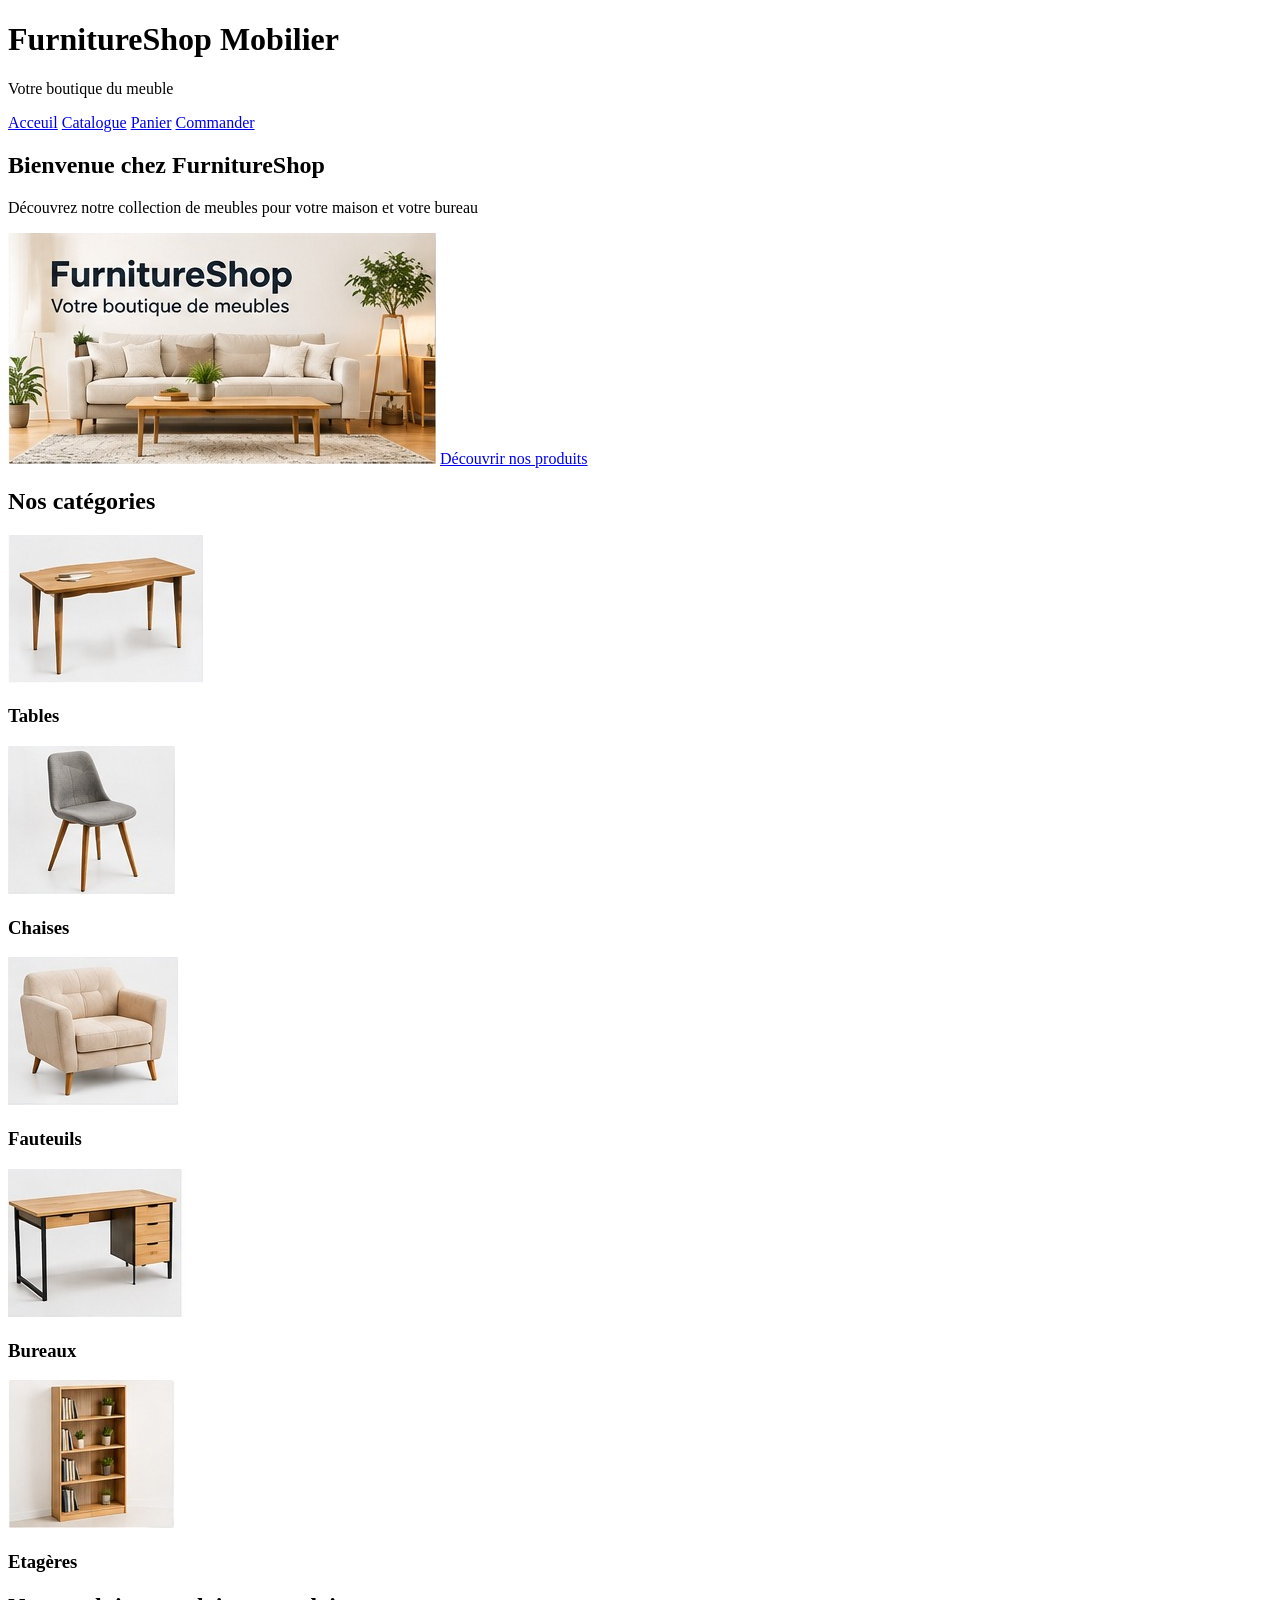
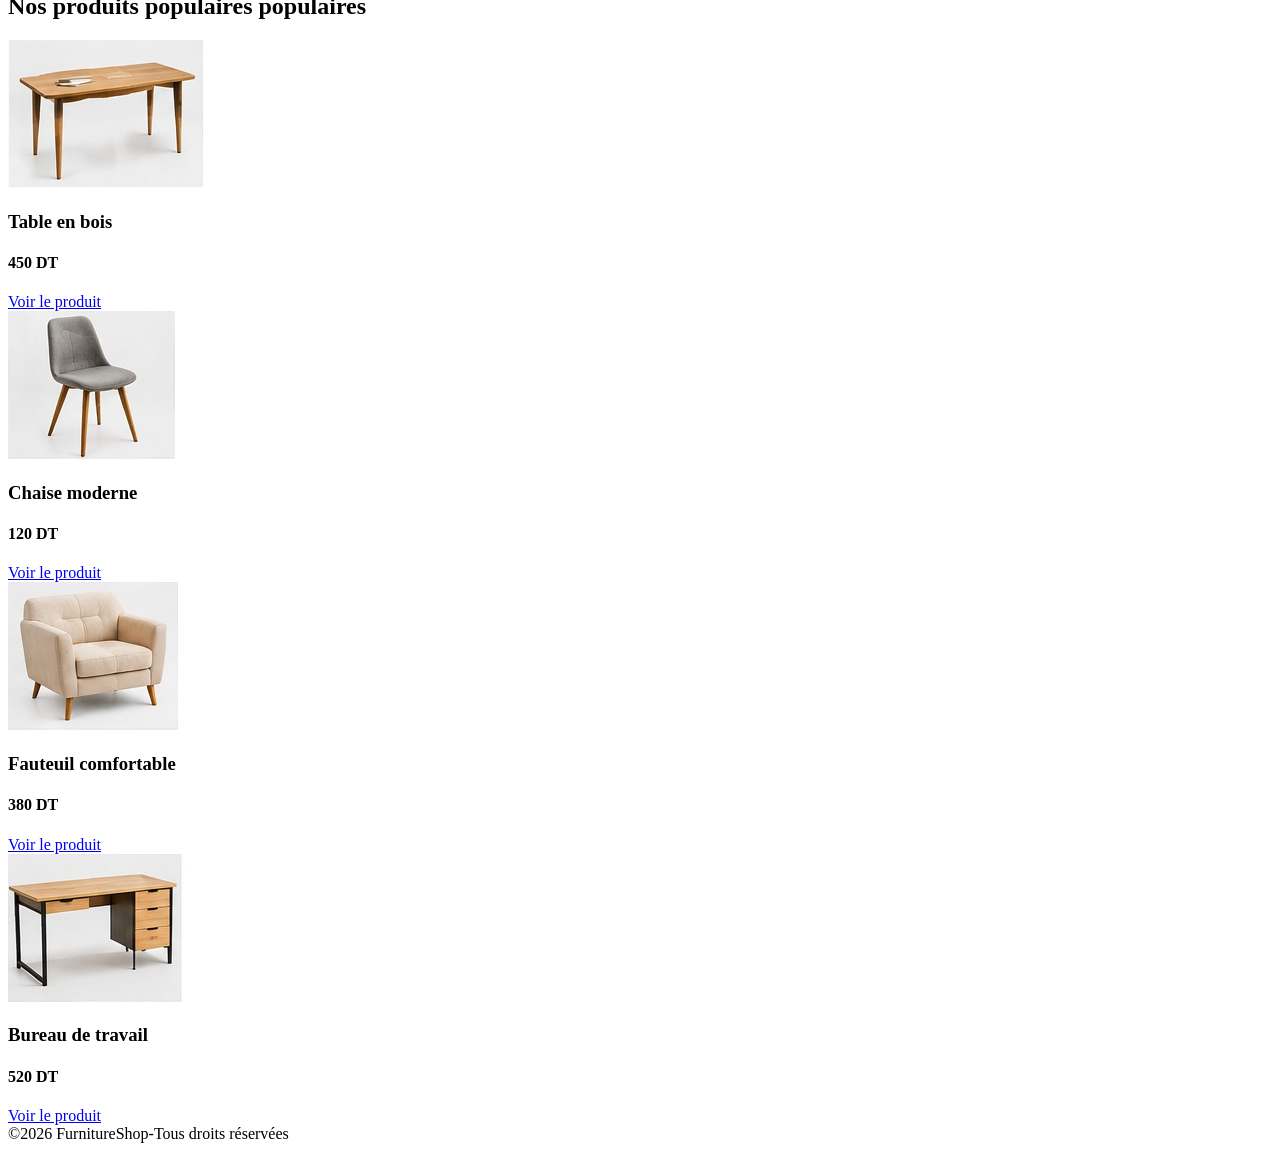
==== index.html @ ce52f33b "version1" ====
<!DOCTYPE html>
<html lang="en">
<head>
    <meta charset="UTF-8">
    <meta name="viewport" content="width=device-width, initial-scale=1.0">
    <title>FurnitureShop</title>
    <link rel="icon" href="images/banniere-accueil.jpg">
</head>
<body>
    <header>
        <h1>FurnitureShop Mobilier</h1>
        <p>Votre boutique du meuble</p>
        <nav>
            <a href="index.html">Acceuil</a>
            <a href="produits.html">Catalogue</a>
            <a href="panier.html">Panier</a>
            <a href="commande.html">Commander</a>
        </nav>
    </header>
    <main>
        <section>
            <h2>Bienvenue chez FurnitureShop</h2>
            <p>Découvrez notre collection de meubles pour votre maison et votre bureau</p>
            <img src="images/banniere-accueil.jpg" alt="">
            <a href="produits.html">Découvrir nos produits </a>
        </section>
        <section>
            <h2>Nos catégories</h2>
            <article>
                <img src="images/produit1.jpg" alt="tables">
                <h3>Tables</h3>
            </article>
            <article>
                <img src="images/produit2.jpg" alt="Chaises">
                <h3>Chaises</h3>
            </article>
            <article>
                <img src="images/produit3.jpg" alt="Fauteuils">
                <h3>Fauteuils</h3>
            </article>
            <article>
                <img src="images/produit4.jpg" alt="Bureaux">
                <h3>Bureaux</h3>
            </article>
            <article>
                <img src="images/produit5.jpg" alt="Etagères">
                <h3>Etagères</h3>
            </article>
        </section>
        <section>
            <h2>Nos produits populaires populaires</h2>
            <article>
                <img src="images/produit1.jpg" alt="tables">
                <h3>Table en bois</h3>
                <h4>450 DT</h4>
                <a href="produit.html">Voir le produit</a>
            </article>
            <article>
                <img src="images/produit2.jpg" alt="Chaises">
                <h3>Chaise moderne</h3>
                <h4>120 DT</h4>
                <a href="produit.html">Voir le produit</a>
            </article>
            <article>
                <img src="images/produit3.jpg" alt="Fauteuils">
                <h3>Fauteuil comfortable</h3>
                <h4>380 DT</h4>
                <a href="produit.html">Voir le produit</a>
            </article>
            <article>
                <img src="images/produit4.jpg" alt="Bureaux">
                <h3>Bureau de travail</h3>
                <h4>520 DT</h4>
                <a href="produit.html">Voir le produit</a>
                
            </article>
        </section>
    </main>
    <footer>&copy;2026 FurnitureShop-Tous droits réservées</footer>
</body>
</html>
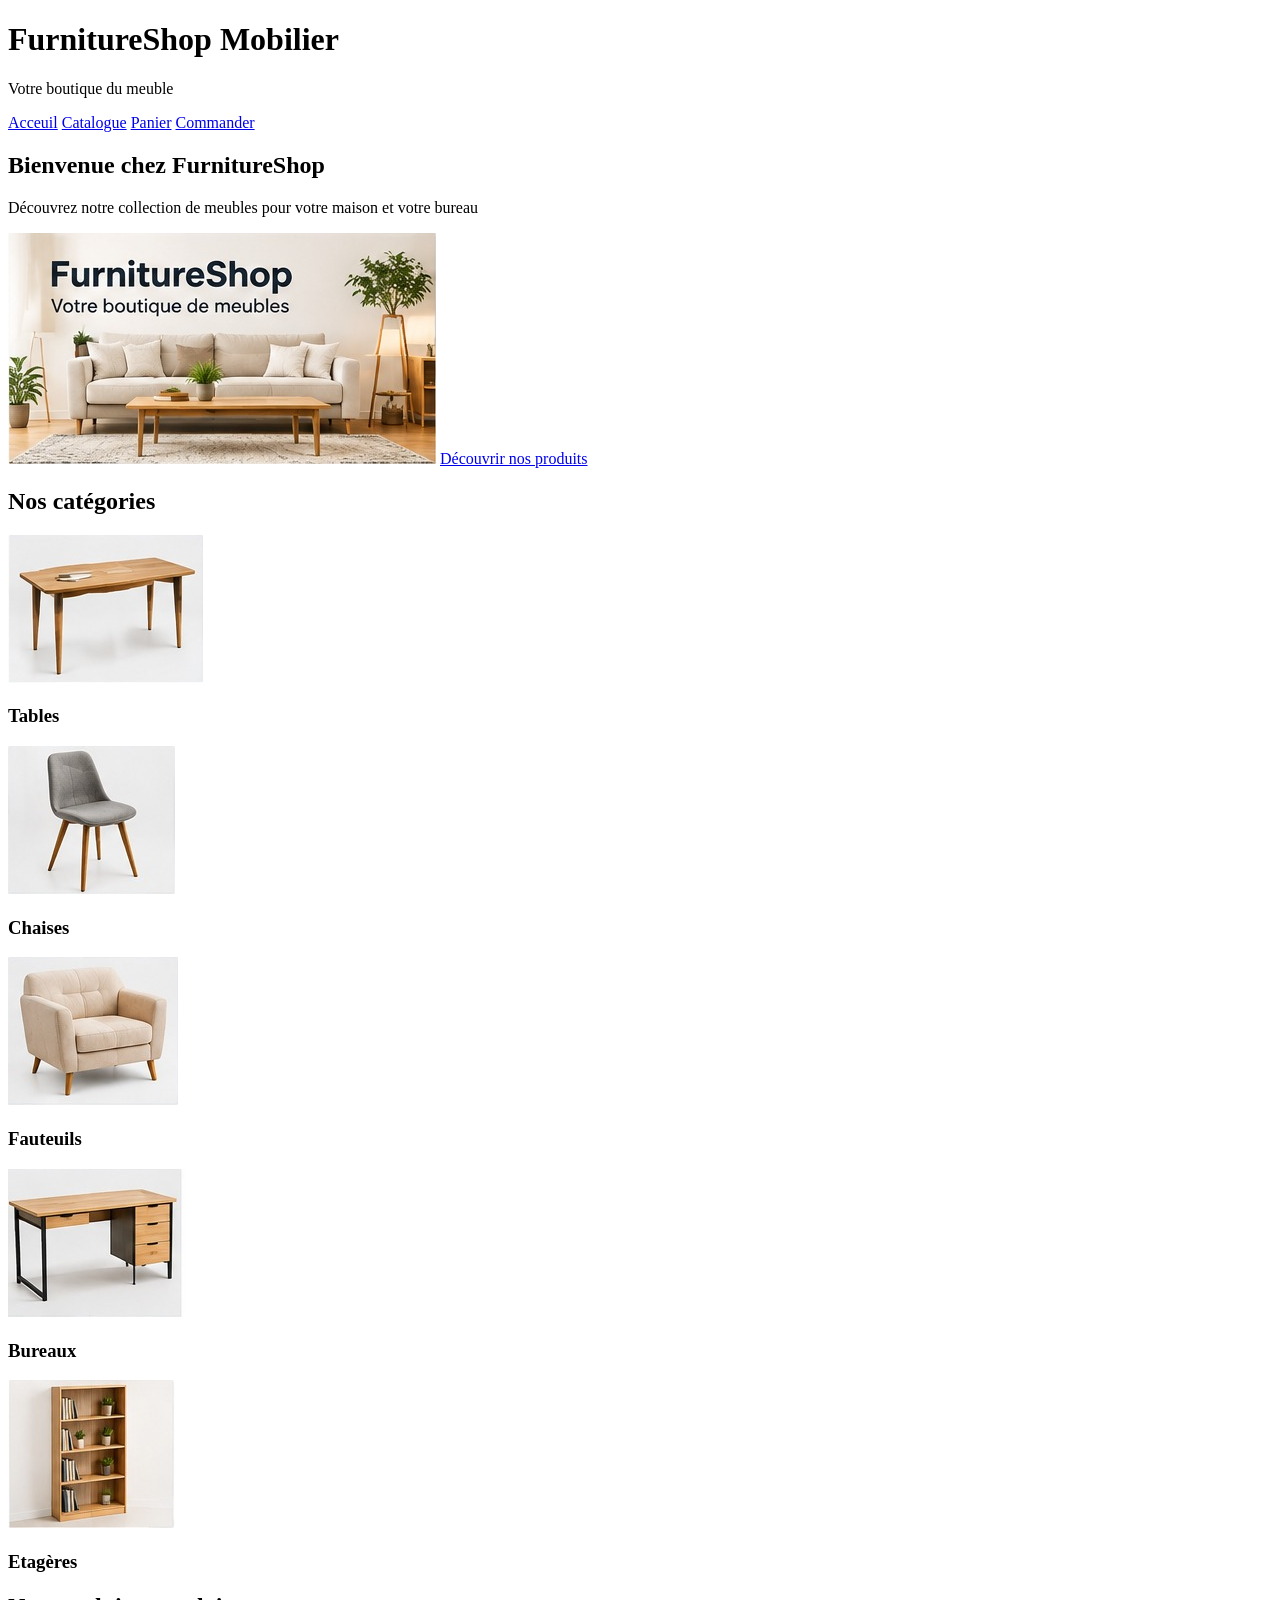
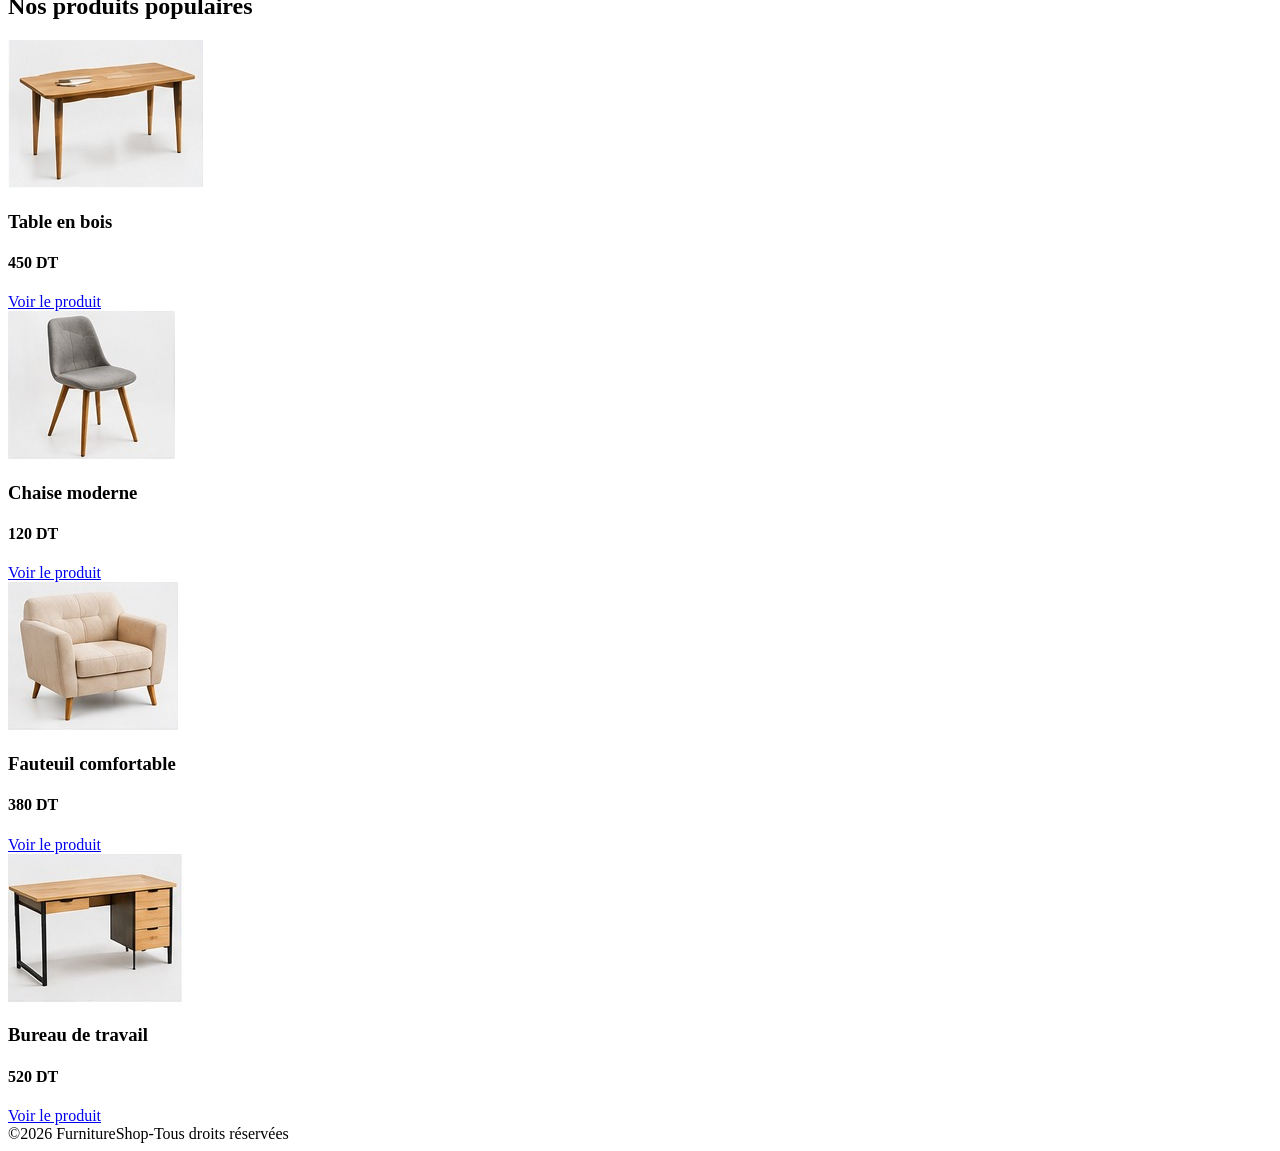
==== commit d4f0aa5e: "modification" ====
--- a/index.html
+++ b/index.html
@@ -48,7 +48,7 @@
             </article>
         </section>
         <section>
-            <h2>Nos produits populaires populaires</h2>
+            <h2>Nos produits populaires</h2>
             <article>
                 <img src="images/produit1.jpg" alt="tables">
                 <h3>Table en bois</h3>
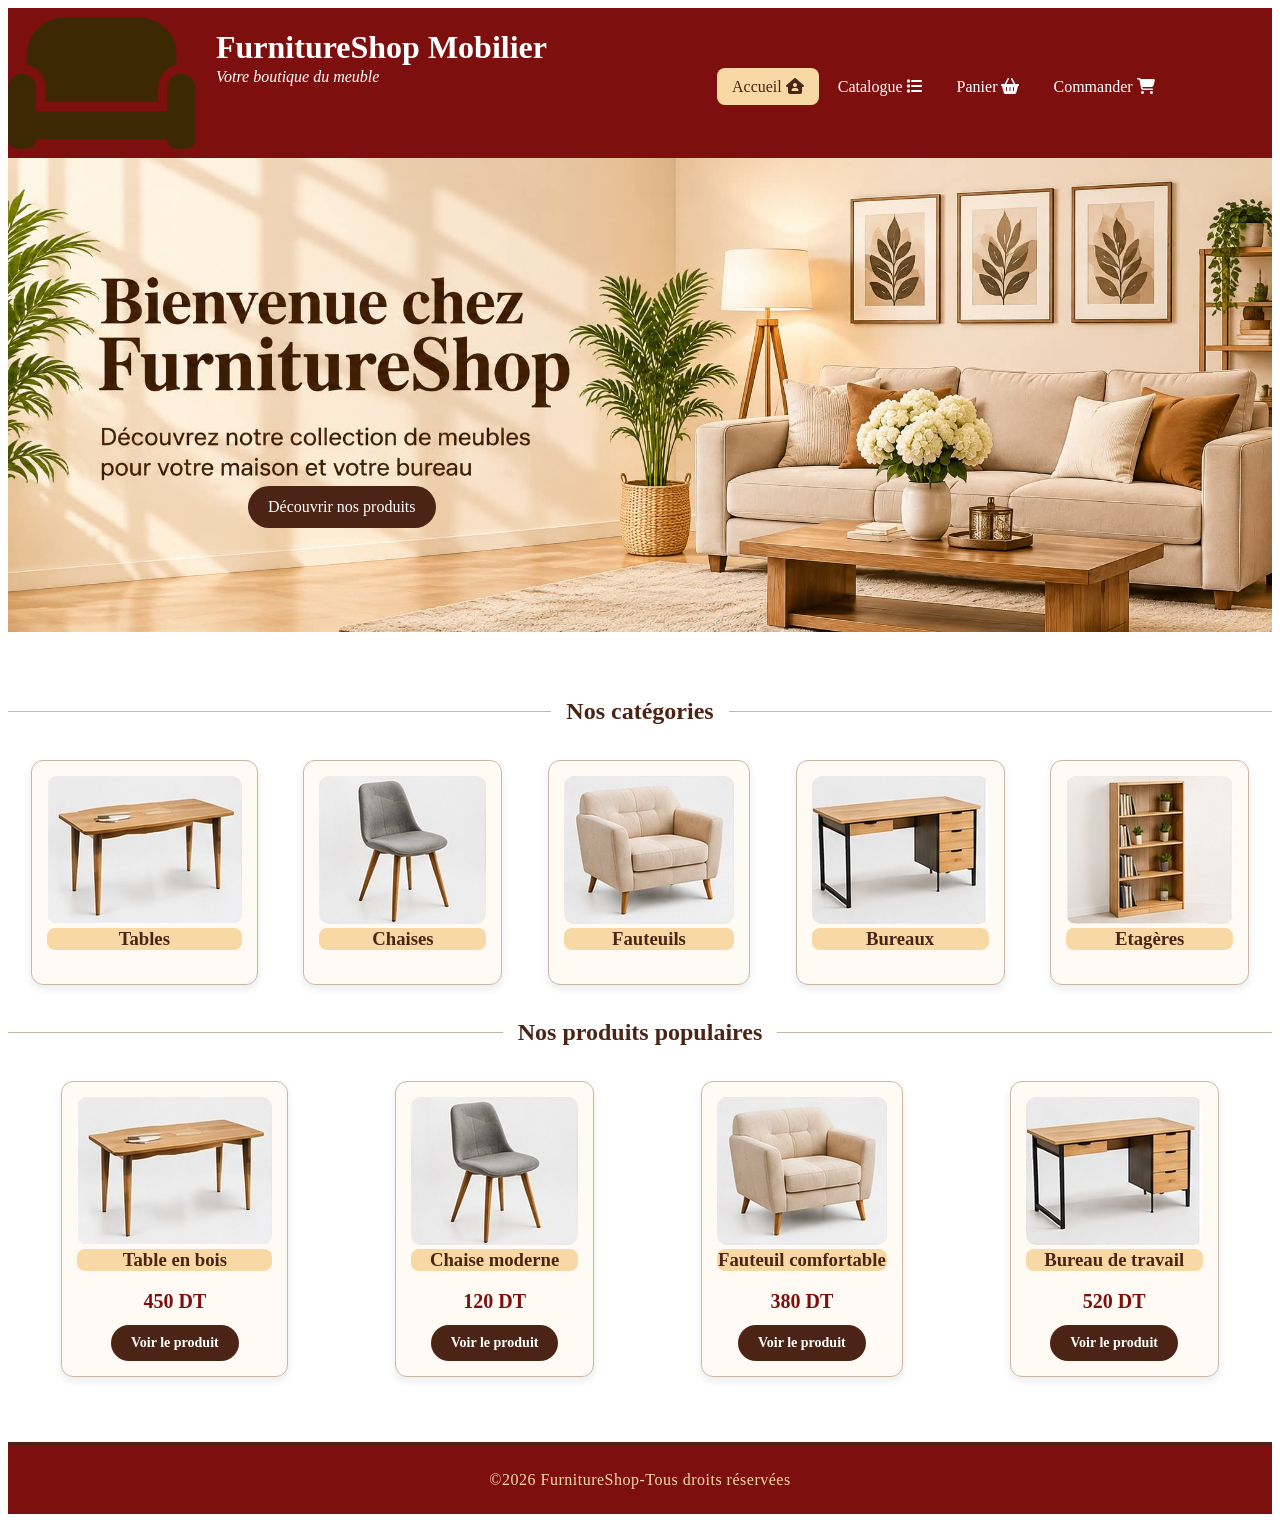
==== commit fbea8984: "version 3" ====
--- a/index.html
+++ b/index.html
@@ -4,75 +4,78 @@
     <meta charset="UTF-8">
     <meta name="viewport" content="width=device-width, initial-scale=1.0">
     <title>FurnitureShop</title>
+    <link rel="stylesheet" href="https://cdnjs.cloudflare.com/ajax/libs/font-awesome/6.7.2/css/all.min.css">
     <link rel="icon" href="images/banniere-accueil.jpg">
+    <link rel="stylesheet" href="CSS/style.css">
+    <script src="JS/script.js" defer></script>
 </head>
 <body>
     <header>
-        <h1>FurnitureShop Mobilier</h1>
-        <p>Votre boutique du meuble</p>
+        <i id="c" class="fa-solid fa-couch"></i>
+        <div>
+            <h1 id="tit">FurnitureShop Mobilier</h1>
+            <p id="p">Votre boutique du meuble</p>
+        </div>
         <nav>
-            <a href="index.html">Acceuil</a>
-            <a href="produits.html">Catalogue</a>
-            <a href="panier.html">Panier</a>
-            <a href="commande.html">Commander</a>
+            <a href="index.html" class="active">Accueil <i class="fa-solid fa-house-user"></i></a>
+            <a href="produits.html">Catalogue <i class="fa-solid fa-list"></i></a>
+            <a href="panier.html">Panier <i class="fa-solid fa-basket-shopping"></i></a>
+            <a href="commande.html">Commander <i class="fa-solid fa-cart-shopping"></i></a>
         </nav>
     </header>
     <main>
-        <section>
-            <h2>Bienvenue chez FurnitureShop</h2>
-            <p>Découvrez notre collection de meubles pour votre maison et votre bureau</p>
-            <img src="images/banniere-accueil.jpg" alt="">
-            <a href="produits.html">Découvrir nos produits </a>
+        <section id="sec">
+            <img id="im" src="images/acceuil.jpeg" alt="">
+            <a href="produits.html">Découvrir nos produits</a>
         </section>
-        <section>
+        <section id="cat">
             <h2>Nos catégories</h2>
-            <article>
-                <img src="images/produit1.jpg" alt="tables">
-                <h3>Tables</h3>
+            <article class="cat">
+                <img src="images/produit1.jpg" alt="tables" class="l">
+                <h3 class="nm">Tables</h3>
             </article>
-            <article>
-                <img src="images/produit2.jpg" alt="Chaises">
-                <h3>Chaises</h3>
+            <article class="cat">
+                <img src="images/produit2.jpg" alt="Chaises" class="l">
+                <h3 class="nm">Chaises</h3>
             </article>
-            <article>
-                <img src="images/produit3.jpg" alt="Fauteuils">
-                <h3>Fauteuils</h3>
+            <article class="cat">
+                <img src="images/produit3.jpg" alt="Fauteuils" class="l">
+                <h3 class="nm">Fauteuils</h3>
             </article>
-            <article>
-                <img src="images/produit4.jpg" alt="Bureaux">
-                <h3>Bureaux</h3>
+            <article class="cat">
+                <img src="images/produit4.jpg" alt="Bureaux" class="l">
+                <h3 class="nm">Bureaux</h3>
             </article>
-            <article>
-                <img src="images/produit5.jpg" alt="Etagères">
-                <h3>Etagères</h3>
+            <article class="cat">
+                <img src="images/produit5.jpg" alt="Etagères" class="l">
+                <h3 class="nm">Etagères</h3>
             </article>
         </section>
-        <section>
+        <section id="pop">
             <h2>Nos produits populaires</h2>
-            <article>
-                <img src="images/produit1.jpg" alt="tables">
-                <h3>Table en bois</h3>
+            <article class="pop">
+                <img src="images/produit1.jpg" alt="tables" class="l">
+                <h3 class="nm">Table en bois</h3>
                 <h4>450 DT</h4>
                 <a href="produit.html">Voir le produit</a>
             </article>
-            <article>
-                <img src="images/produit2.jpg" alt="Chaises">
-                <h3>Chaise moderne</h3>
+            <article class="pop">
+                <img src="images/produit2.jpg" alt="Chaises" class="l">
+                <h3 class="nm">Chaise moderne</h3>
                 <h4>120 DT</h4>
                 <a href="produit.html">Voir le produit</a>
             </article>
-            <article>
-                <img src="images/produit3.jpg" alt="Fauteuils">
-                <h3>Fauteuil comfortable</h3>
+            <article class="pop">
+                <img src="images/produit3.jpg" alt="Fauteuils" class="l">
+                <h3 class="nm">Fauteuil comfortable</h3>
                 <h4>380 DT</h4>
                 <a href="produit.html">Voir le produit</a>
             </article>
-            <article>
-                <img src="images/produit4.jpg" alt="Bureaux">
-                <h3>Bureau de travail</h3>
+            <article class="pop">
+                <img src="images/produit4.jpg" alt="Bureaux" class="l">
+                <h3 class="nm">Bureau de travail</h3>
                 <h4>520 DT</h4>
                 <a href="produit.html">Voir le produit</a>
-                
             </article>
         </section>
     </main>
--- a/CSS/style.css
+++ b/CSS/style.css
@@ -0,0 +1,283 @@
+#tit,#p{
+    color: white;
+    text-align: left;
+}
+#p{
+    bottom: 20px;
+    position: relative;
+    font-style: italic;
+}
+header{
+    background-color: rgb(125, 15, 15);
+    display: flex;
+    align-self: center;
+    gap: 20px;
+}
+#c{
+    font-size: 150px;
+    display: inline-block;
+    color: rgba(47, 47, 3, 0.829);
+}
+nav a.active{
+    background-color: #f8d9a6;
+    color: #4b2415;
+    border-radius: 8px;
+}
+nav a{
+
+    text-decoration: none;
+    color: white;
+    padding: 10px 15px;
+    position: relative;
+    top: 70px;
+    left: 150px;
+}
+#im{
+    height: 4%;
+    width: 100%;
+}
+
+#sec a {
+    background-color: #4b2415;
+    display: inline-block;
+    color: white;
+    text-decoration: none;
+    padding: 12px 20px;
+    border-radius: 25px;
+    margin-left: 40px;
+    position: relative;
+    bottom: 150px;
+    left: 200px;
+}
+ #cat{
+    display: flex;
+    justify-content: space-around;
+    flex-wrap: wrap;
+    text-align: center;
+    
+ }
+ #cat h2{
+    width: 100%;
+    text-align: center;
+ }
+#cat h2 {
+    color: #4b2415;
+    text-align: center;
+    width: 100%;
+    display: flex;
+    align-items: center;
+    gap: 15px;
+}
+#cat h2::before,#cat h2::after {
+    content: "";
+    flex: 1;
+    height: 1px;
+    background-color: #c9b8a5;
+}
+.nm{
+   background-color: #f8d9a6;
+    color: #4b2415;
+    border-radius: 8px;
+    margin-top: 0px;
+}
+.l{
+    border-radius: 10px;
+    margin-bottom: 0px;
+}
+.cat img{
+    transition: 0.5s;
+}
+.cat img:hover{
+    transform: scale(1.1);
+    box-shadow: 0 5px 15px black;
+}
+.pop img{
+    transition: 0.5s;
+}
+.pop img:hover{
+    transform: scale(1.1);
+    box-shadow: 0 5px 15px black;
+}
+#pop h2{
+    color: #4b2415;
+    text-align: center;
+    width: 100%;
+    display: flex;
+    align-items: center;
+    gap: 15px;
+}
+#pop h2::before,#pop h2::after {
+    content:"";
+    flex: 1;
+    height: 1px;
+    background-color: #c9b8a5;
+}
+#pop{
+    display: flex;
+    justify-content: space-around;
+    flex-wrap: wrap;
+    text-align: center;
+    
+}
+footer{
+    background-color: rgb(125, 15, 15);
+    color: #f8d9a6;                    
+    text-align: center;
+    padding: 25px 15px;
+    margin-top: 50px;
+    border-top: 4px solid #4b2415;
+    font-size: 16px;
+    letter-spacing: 0.5px;
+}
+.pop{
+    background-color: #fffaf3;
+    border: 1px solid #c9b8a5;
+    border-radius: 12px;
+    padding: 15px;
+    margin: 15px 10px;
+    box-shadow: 0 4px 8px rgba(0, 0, 0, 0.08);
+    transition: 0.3s;
+}
+.cat{
+    background-color: #fffaf3;
+    border: 1px solid #c9b8a5;
+    border-radius: 12px;
+    padding: 15px;
+    margin: 15px 10px;
+    box-shadow: 0 4px 8px rgba(0, 0, 0, 0.08);
+    transition: 0.3s;
+}
+.pop:hover,.cat:hover {
+    transform: translateY(-5px);
+}
+.pop h4 {
+    color: rgb(125, 15, 15);
+    font-size: 20px;
+    font-weight: bold;
+    margin: 12px 0;
+}
+.pop a {
+    display: inline-block;
+    background-color: #4b2415;
+    color: white;
+    text-decoration: none;
+    padding: 10px 20px;
+    border-radius: 25px;
+    font-weight: bold;
+    font-size: 14px;
+    transition: 0.3s;
+}
+.pop a:hover {
+    background-color: #f8d9a6;
+    color: #4b2415;
+    box-shadow: 0 3px 8px rgba(75, 36, 21, 0.3);
+}
+#catalogue-produits {
+    display: flex;
+    justify-content: space-around;
+    flex-wrap: wrap;
+    text-align: center;
+    gap: 20px;
+    padding: 20px;
+}
+.prod-card {
+    background-color: #fffaf3;
+    border: 1px solid #c9b8a5;
+    border-radius: 12px;
+    padding: 15px;
+    margin: 10px;
+    width: 250px;
+    box-shadow: 0 4px 8px rgba(0, 0, 0, 0.08);
+    transition: 0.3s;
+}
+.prod-card:hover {
+    transform: translateY(-5px);
+}
+.prod-img{
+    width: 100%;
+    height: 200px;
+    border-radius: 10px;
+    margin-bottom: 10px;
+}
+.prod-name {
+    color: #4b2415;
+    font-size: 20px;
+    margin: 10px 0;
+}
+.prod-desc {
+    color: #555;
+    font-size: 15px;
+}
+.prod-prix {
+    color: rgb(125, 15, 15);
+    font-size: 20px;
+    font-weight: bold;
+    margin: 12px 0;
+}
+#catalogue-recherche {
+    display: flex;
+    justify-content: center;
+    margin: 30px;
+}
+#recherche-produit {
+    width: 300px;
+    padding: 10px;
+    border: 1px solid #c9b8a5;
+    border-radius: 20px;
+    font-size: 15px;
+}
+#btn-recherche {
+    background-color: #4b2415;
+    color: white;
+    border: none;
+    padding: 10px 15px;
+    border-radius: 20px;
+    margin-left: 10px;
+}
+#catalogue-titre h2 {
+    color: #4b2415;
+    text-align: center;
+    width: 100%;
+    display: flex;
+    align-items: center;
+}
+
+h2::before,h2::after {
+    content: "";
+    flex: 1;
+    height: 1px;
+    background-color: #c9b8a5;
+}
+#panier{
+    text-align: center;
+    padding: 30px;
+}
+#panier-titre h2 {
+    color: #4b2415;
+    margin-bottom: 30px;
+}
+#contenu-panier {
+    width: 80%;
+    margin: auto;
+}
+#resume-panier {
+    margin-top: 30px;
+}
+#total-panier {
+    color: rgb(125, 15, 15);
+    font-size: 22px;
+    margin-bottom: 20px;
+}
+#resume-panier a {
+    display: inline-block;
+    background-color: #4b2415;
+    color: white;
+    text-decoration: none;
+    padding: 10px 20px;
+    border-radius: 25px;
+    margin: 10px;
+}
+#resume-panier a:hover {
+    background-color: #f8d9a6;
+    color: #4b2415;
+}
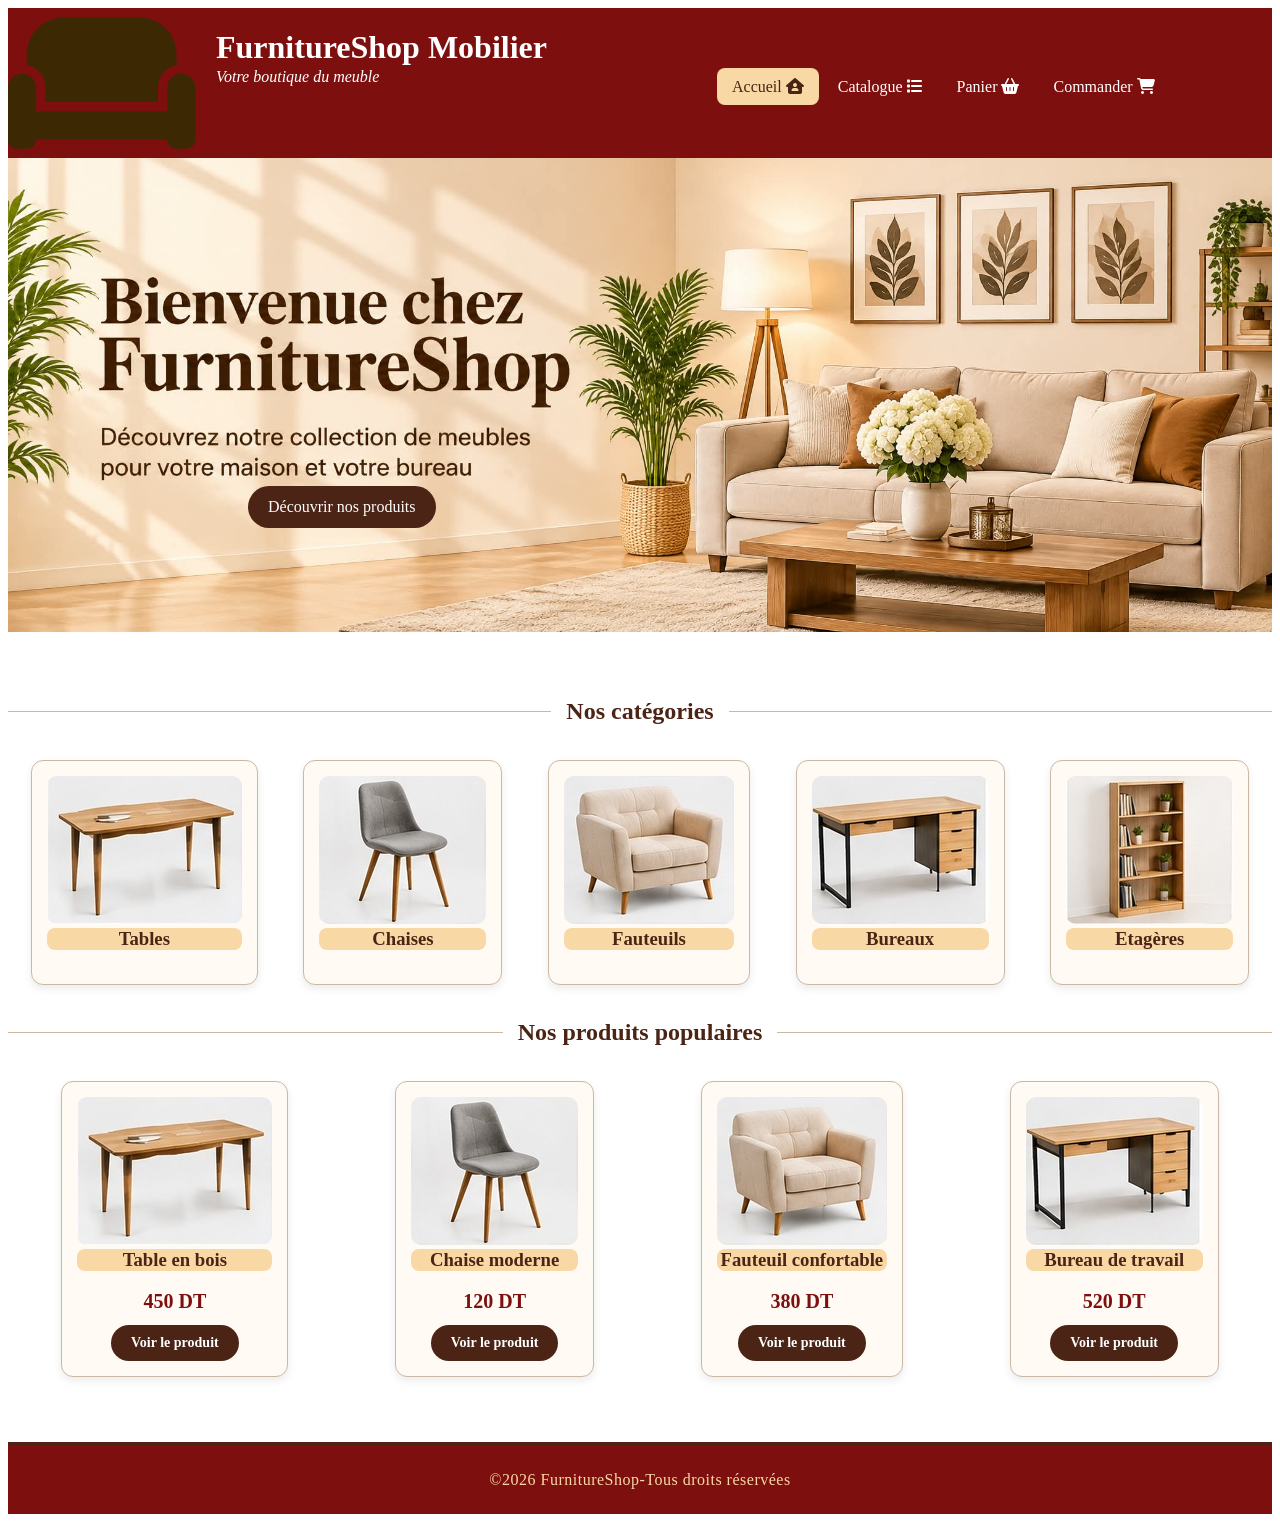
==== commit 17f6b0bf: "Sans la page commande" ====
--- a/index.html
+++ b/index.html
@@ -67,7 +67,7 @@
             </article>
             <article class="pop">
                 <img src="images/produit3.jpg" alt="Fauteuils" class="l">
-                <h3 class="nm">Fauteuil comfortable</h3>
+                <h3 class="nm">Fauteuil confortable</h3>
                 <h4>380 DT</h4>
                 <a href="produit.html">Voir le produit</a>
             </article>
--- a/CSS/style.css
+++ b/CSS/style.css
@@ -280,4 +280,122 @@
 #resume-panier a:hover {
     background-color: #f8d9a6;
     color: #4b2415;
-}+}
+#detail-produit{
+    width:85%;
+    margin:60px auto;
+    padding:30px;
+    display:flex;
+    align-items:center;
+    gap:40px;
+    background-color:#ffffff;
+    border-radius:15px;
+    box-shadow:0 4px 15px rgba(0,0,0,0.12);
+}
+#image-produit{
+    width:50%;
+}
+#photo-produit{
+    width:100%;
+    height:400px;
+    object-fit:contain;
+    border-radius:12px;
+}
+#info-produit{
+    width:50%;
+}
+#nom-produit{
+    font-size:30px;
+    color:#68452c;
+    margin-bottom:15px;
+}
+#prix-produit{
+    font-size:24px;
+    font-weight:bold;
+    color:#a66b3f;
+    margin-bottom:20px;
+}
+#description-produit{
+    font-size:17px;
+    line-height:1.8;
+    color:#555;
+    margin-bottom:25px;
+}
+#info-produit label{
+    font-size:16px;
+    font-weight:bold;
+}
+#quantite{
+    width:70px;
+    padding:8px;
+    margin:10px;
+    border:1px solid #ccc;
+    border-radius:6px;
+}
+#ajouter-panier{
+    display:block;
+    padding:12px 22px;
+    margin:15px 0;
+    background-color:#805536;
+    color:white;
+    border:none;
+    border-radius:7px;
+    font-size:16px;
+    cursor:pointer;
+}
+#ajouter-panier:hover{
+    background-color:#5e3c25;
+}
+.retour-catalogue{
+    display:inline-block;
+    padding:12px 22px;
+    background-color:#e8dfd5;
+    color:#68452c;
+    text-decoration:none;
+    border-radius:7px;
+    font-size:16px;
+}
+.retour-catalogue:hover{
+    background-color:#d4c2ae;
+}
+#contenu-panier{
+    width:85%;
+    margin:30px auto;
+}
+#contenu-panier div{
+    display:flex;
+    align-items:center;
+    justify-content:space-between;
+    gap:15px;
+    padding:20px;
+    margin-bottom:15px;
+    background-color:white;
+    border-radius:10px;
+    box-shadow:0 3px 10px rgba(0,0,0,0.1);
+}
+#contenu-panier p{
+    color:#68452c;
+    font-size:16px;
+}
+#contenu-panier button{
+    padding:9px 15px;
+    border:none;
+    border-radius:6px;
+    background-color:#805536;
+    color:white;
+    cursor:pointer;
+}
+#contenu-panier button:hover{
+    background-color:#5e3c25;
+}
+#total-panier{
+    width:85%;
+    margin:25px auto;
+    padding:20px;
+    text-align:right;
+    font-size:24px;
+    font-weight:bold;
+    color:#68452c;
+    background-color:#e8dfd5;
+    border-radius:10px;
+}
